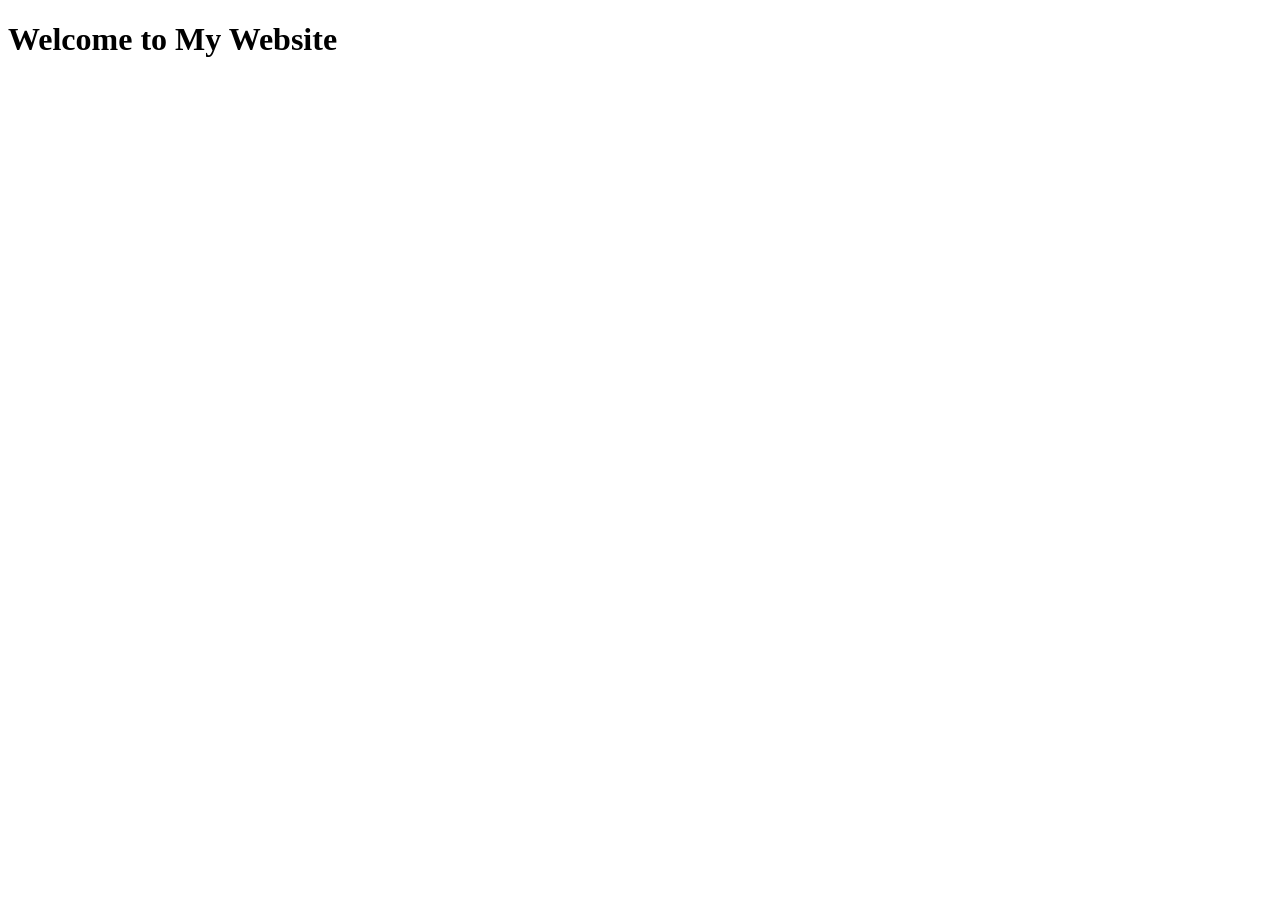
==== index.html @ d40c0ea6 "basic html template" ====
<!DOCTYPE html>
<html lang="en">
  <head>
    <meta charset="UTF-8">
    <meta name="viewport" content="width=device-width, initial-scale=1.0">
    <meta http-equiv="X-UA-Compatible" content="ie=edge">
    <title>My Website</title>
    <link rel="stylesheet" href="./style.css">
    <link rel="icon" href="./favicon.ico" type="image/x-icon">
  </head>
  <body>
    <main>
        <h1>Welcome to My Website</h1>  
    </main>
    <script src="index.js"></script>
  </body>
</html>
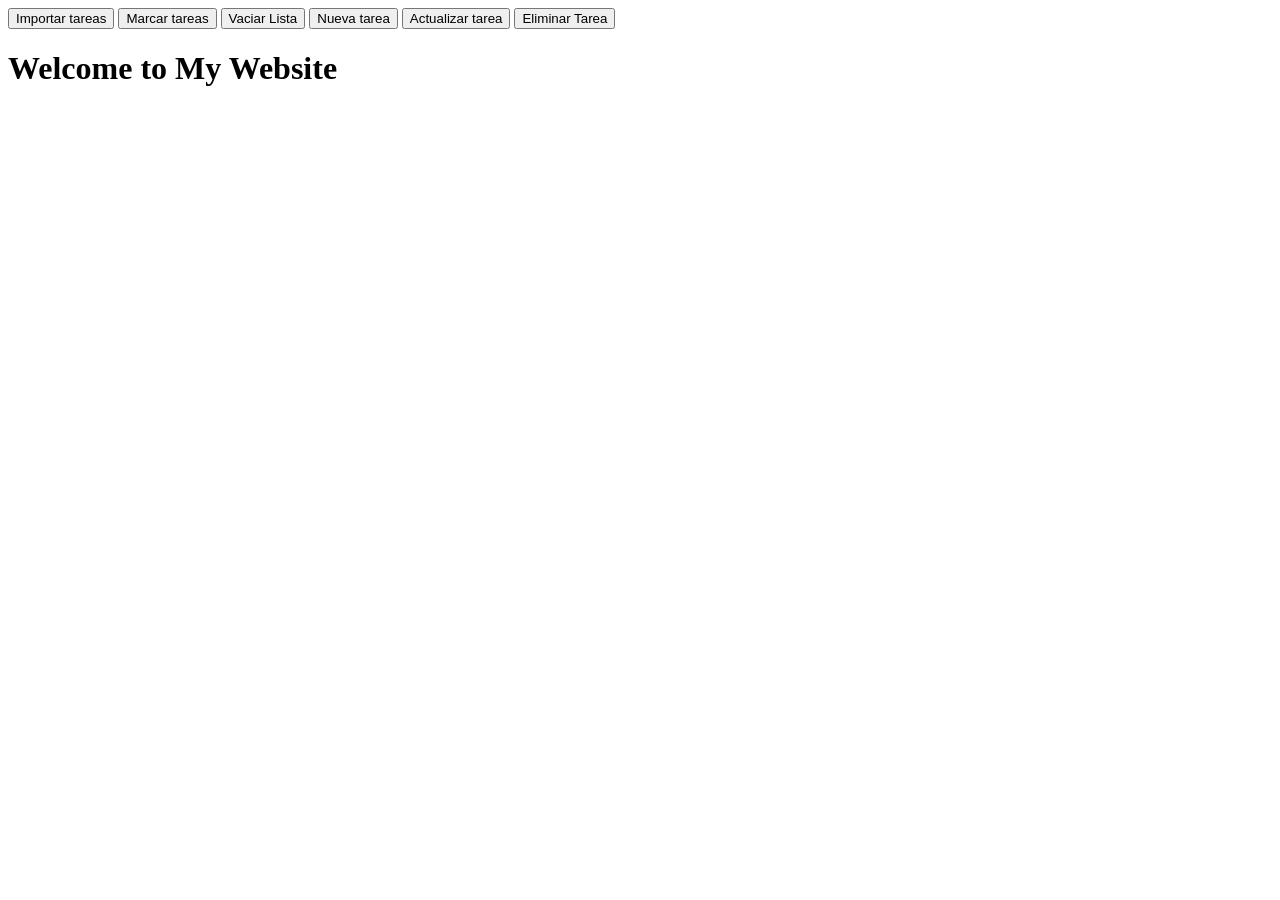
==== commit 53e3f42c: "Alexander primer commit" ====
--- a/index.html
+++ b/index.html
@@ -9,6 +9,12 @@
     <link rel="icon" href="./favicon.ico" type="image/x-icon">
   </head>
   <body>
+    <button id="ImportarTarea">Importar tareas</button>
+    <button id="marcarTarea">Marcar tareas</button>
+    <button id="vaciarLista">Vaciar Lista</button>
+    <button id="nuevaTarea">Nueva tarea</button>
+    <button id="actualizarTarea">Actualizar tarea</button>
+    <button id="eliminarTarea">Eliminar Tarea</button>
     <main>
         <h1>Welcome to My Website</h1>  
     </main>
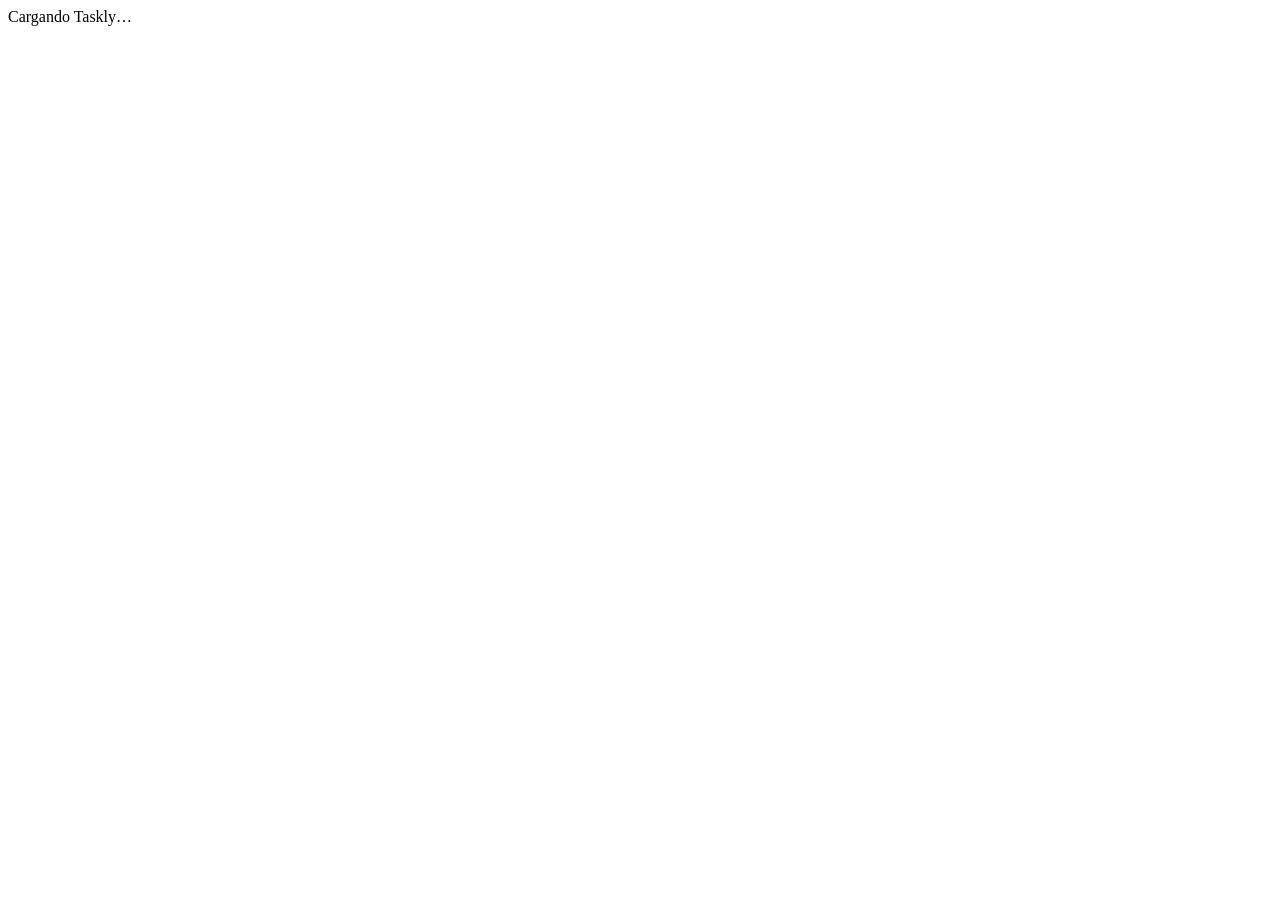
==== commit 54f61745: "se complementa lo que falta del index html" ====
--- a/index.html
+++ b/index.html
@@ -1,23 +1,51 @@
-<!DOCTYPE html>
-<html lang="en">
-  <head>
-    <meta charset="UTF-8">
-    <meta name="viewport" content="width=device-width, initial-scale=1.0">
-    <meta http-equiv="X-UA-Compatible" content="ie=edge">
-    <title>My Website</title>
-    <link rel="stylesheet" href="./style.css">
-    <link rel="icon" href="./favicon.ico" type="image/x-icon">
-  </head>
-  <body>
-    <button id="ImportarTarea">Importar tareas</button>
-    <button id="marcarTarea">Marcar tareas</button>
-    <button id="vaciarLista">Vaciar Lista</button>
-    <button id="nuevaTarea">Nueva tarea</button>
-    <button id="actualizarTarea">Actualizar tarea</button>
-    <button id="eliminarTarea">Eliminar Tarea</button>
-    <main>
-        <h1>Welcome to My Website</h1>  
-    </main>
-    <script src="index.js"></script>
-  </body>
+<!doctype html>
+<html lang="es">
+<head>
+  <meta charset="utf-8">
+  <meta name="viewport" content="width=device-width, initial-scale=1, viewport-fit=cover">
+  <meta name="description" content="Taskly: gestor de tareas con Web Components, Shadow DOM y persistencia local.">
+  <meta name="theme-color" content="#f6f5f1" media="(prefers-color-scheme: light)">
+  <meta name="theme-color" content="#121715" media="(prefers-color-scheme: dark)">
+  <title>Taskly · Gestor de tareas</title>
+  <link rel="icon" href="assets/favicon.svg" type="image/svg+xml">
+  <link rel="stylesheet" href="css/styles.css">
+
+  <!-- Aplica el tema guardado antes de pintar para evitar parpadeos -->
+  <script>
+    try {
+      var savedTheme = localStorage.getItem('taskly:theme');
+      if (savedTheme === 'light' || savedTheme === 'dark') {
+        document.documentElement.dataset.theme = savedTheme;
+      }
+    } catch (e) { /* almacenamiento no disponible */ }
+  </script>
+
+  <script type="module" src="js/app.js"></script>
+</head>
+<body>
+  <task-app>
+    <!-- Contenido visible mientras se registran los componentes -->
+    <div class="boot" role="status">
+      <span class="boot__spinner" aria-hidden="true"></span>
+      Cargando Taskly…
+    </div>
+  </task-app>
+
+  <div class="file-warning" id="file-warning" hidden role="alert">
+    <strong>Abre la aplicación desde un servidor local.</strong>
+    Los navegadores bloquean los módulos JavaScript cuando el archivo se abre con <code>file://</code>.
+    Ejecuta <code>python -m http.server 5500</code> (o <code>npx serve .</code>) en la carpeta del proyecto
+    y visita <code>http://localhost:5500</code>. Consulta el README para más opciones.
+  </div>
+
+  <noscript>
+    <p class="file-warning">Taskly necesita JavaScript activado para funcionar.</p>
+  </noscript>
+
+  <script>
+    if (location.protocol === 'file:') {
+      document.getElementById('file-warning').hidden = false;
+    }
+  </script>
+</body>
 </html>
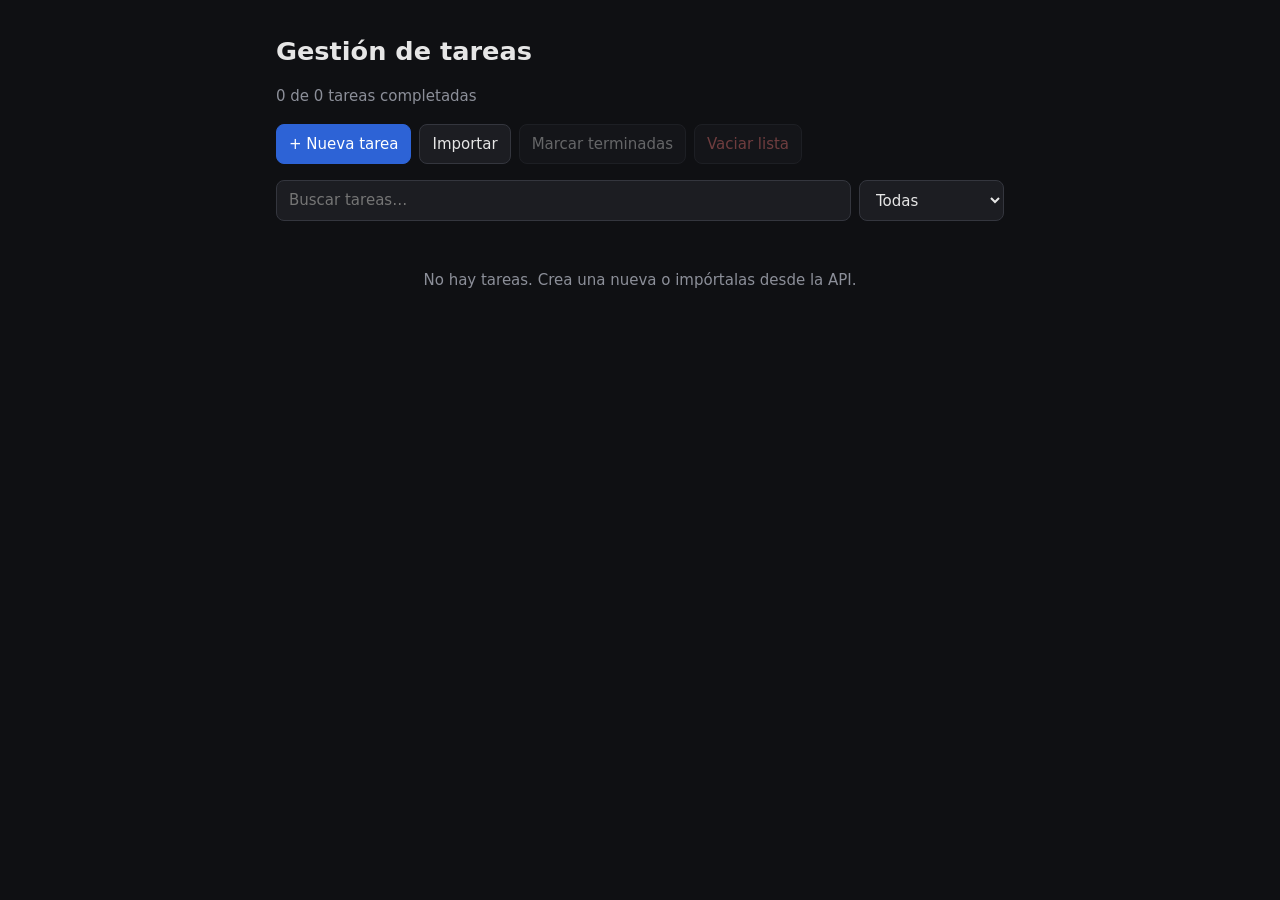
==== commit 728557b3: "HTML final" ====
--- a/index.html
+++ b/index.html
@@ -2,50 +2,12 @@
 <html lang="es">
 <head>
   <meta charset="utf-8">
-  <meta name="viewport" content="width=device-width, initial-scale=1, viewport-fit=cover">
-  <meta name="description" content="Taskly: gestor de tareas con Web Components, Shadow DOM y persistencia local.">
-  <meta name="theme-color" content="#f6f5f1" media="(prefers-color-scheme: light)">
-  <meta name="theme-color" content="#121715" media="(prefers-color-scheme: dark)">
-  <title>Taskly · Gestor de tareas</title>
-  <link rel="icon" href="assets/favicon.svg" type="image/svg+xml">
-  <link rel="stylesheet" href="css/styles.css">
-
-  <!-- Aplica el tema guardado antes de pintar para evitar parpadeos -->
-  <script>
-    try {
-      var savedTheme = localStorage.getItem('taskly:theme');
-      if (savedTheme === 'light' || savedTheme === 'dark') {
-        document.documentElement.dataset.theme = savedTheme;
-      }
-    } catch (e) { /* almacenamiento no disponible */ }
-  </script>
-
-  <script type="module" src="js/app.js"></script>
+  <meta name="viewport" content="width=device-width, initial-scale=1">
+  <title>Gestion de tareas</title>
+  <link rel="stylesheet" href="styles.css">
+  <script src="app.js" defer></script>
 </head>
 <body>
-  <task-app>
-    <!-- Contenido visible mientras se registran los componentes -->
-    <div class="boot" role="status">
-      <span class="boot__spinner" aria-hidden="true"></span>
-      Cargando Taskly…
-    </div>
-  </task-app>
-
-  <div class="file-warning" id="file-warning" hidden role="alert">
-    <strong>Abre la aplicación desde un servidor local.</strong>
-    Los navegadores bloquean los módulos JavaScript cuando el archivo se abre con <code>file://</code>.
-    Ejecuta <code>python -m http.server 5500</code> (o <code>npx serve .</code>) en la carpeta del proyecto
-    y visita <code>http://localhost:5500</code>. Consulta el README para más opciones.
-  </div>
-
-  <noscript>
-    <p class="file-warning">Taskly necesita JavaScript activado para funcionar.</p>
-  </noscript>
-
-  <script>
-    if (location.protocol === 'file:') {
-      document.getElementById('file-warning').hidden = false;
-    }
-  </script>
+  <task-app></task-app>
 </body>
 </html>
--- a/styles.css
+++ b/styles.css
@@ -0,0 +1,79 @@
+html { color-scheme: dark; }
+body { margin: 0; background: #0f1013; }
+
+
+:host {
+  display: block;
+  max-width: 760px;
+  margin: auto;
+  padding: 32px 16px;
+  color: #e6e6e6;
+  font: 15px/1.5 system-ui, sans-serif;
+}
+* { box-sizing: border-box; }
+h1 { margin: 0; font-size: 1.6rem; }
+h2 { margin: 0 0 16px; font-size: 1.2rem; }
+
+
+button, input, select {
+  font: inherit;
+  color: inherit;
+  min-height: 40px;
+  padding: 8px 12px;
+  background: #1c1d22;
+  border: 1px solid #34363e;
+  border-radius: 8px;
+}
+button { cursor: pointer; }
+button:hover:not(:disabled) { background: #272930; }
+button:disabled { opacity: .4; cursor: not-allowed; }
+:focus-visible { outline: 2px solid #6e9bff; outline-offset: 2px; }
+.primary { background: #2d63d6; border-color: #2d63d6; color: #fff; }
+.primary:hover:not(:disabled) { background: #2554b8; }
+.danger { color: #ff8080; }
+.muted, small { color: #8c8f99; }
+small { display: block; font-size: .8rem; }
+input[type=checkbox] { width: 18px; height: 18px; min-height: 0; margin: 0; flex: none; accent-color: #2d63d6; }
+
+
+.bar { display: flex; flex-wrap: wrap; gap: 8px; margin: 16px 0; }
+.bar input { flex: 1; min-width: 180px; }
+
+ul { list-style: none; margin: 0; padding: 0; }
+.list li {
+  display: flex;
+  align-items: center;
+  gap: 12px;
+  padding: 10px 12px;
+  margin-bottom: 8px;
+  background: #17181c;
+  border: 1px solid #26282e;
+  border-radius: 10px;
+}
+.info { flex: 1; min-width: 0; overflow-wrap: anywhere; }
+.done .title { text-decoration: line-through; color: #8c8f99; }
+.icon { width: 40px; padding: 0; background: none; border-color: transparent; }
+.empty { text-align: center; padding: 32px 0; }
+.empty:empty { display: none; }
+
+
+dialog {
+  width: min(520px, calc(100% - 32px));
+  padding: 24px;
+  color: inherit;
+  background: #17181c;
+  border: 1px solid #34363e;
+  border-radius: 12px;
+}
+dialog::backdrop { background: #000b; }
+label { display: block; margin-bottom: 14px; }
+label input:not([type=checkbox]) { display: block; width: 100%; margin-top: 4px; }
+.check { display: flex; align-items: center; gap: 10px; }
+.pick { max-height: 50vh; overflow: auto; border-top: 1px solid #26282e; }
+.pick label { margin: 0; padding: 8px 4px; align-items: flex-start; border-bottom: 1px solid #26282e; }
+footer { display: flex; justify-content: flex-end; gap: 8px; margin-top: 20px; }
+
+
+@media (max-width: 520px) {
+  .bar button { flex: 1 1 40%; }
+}
